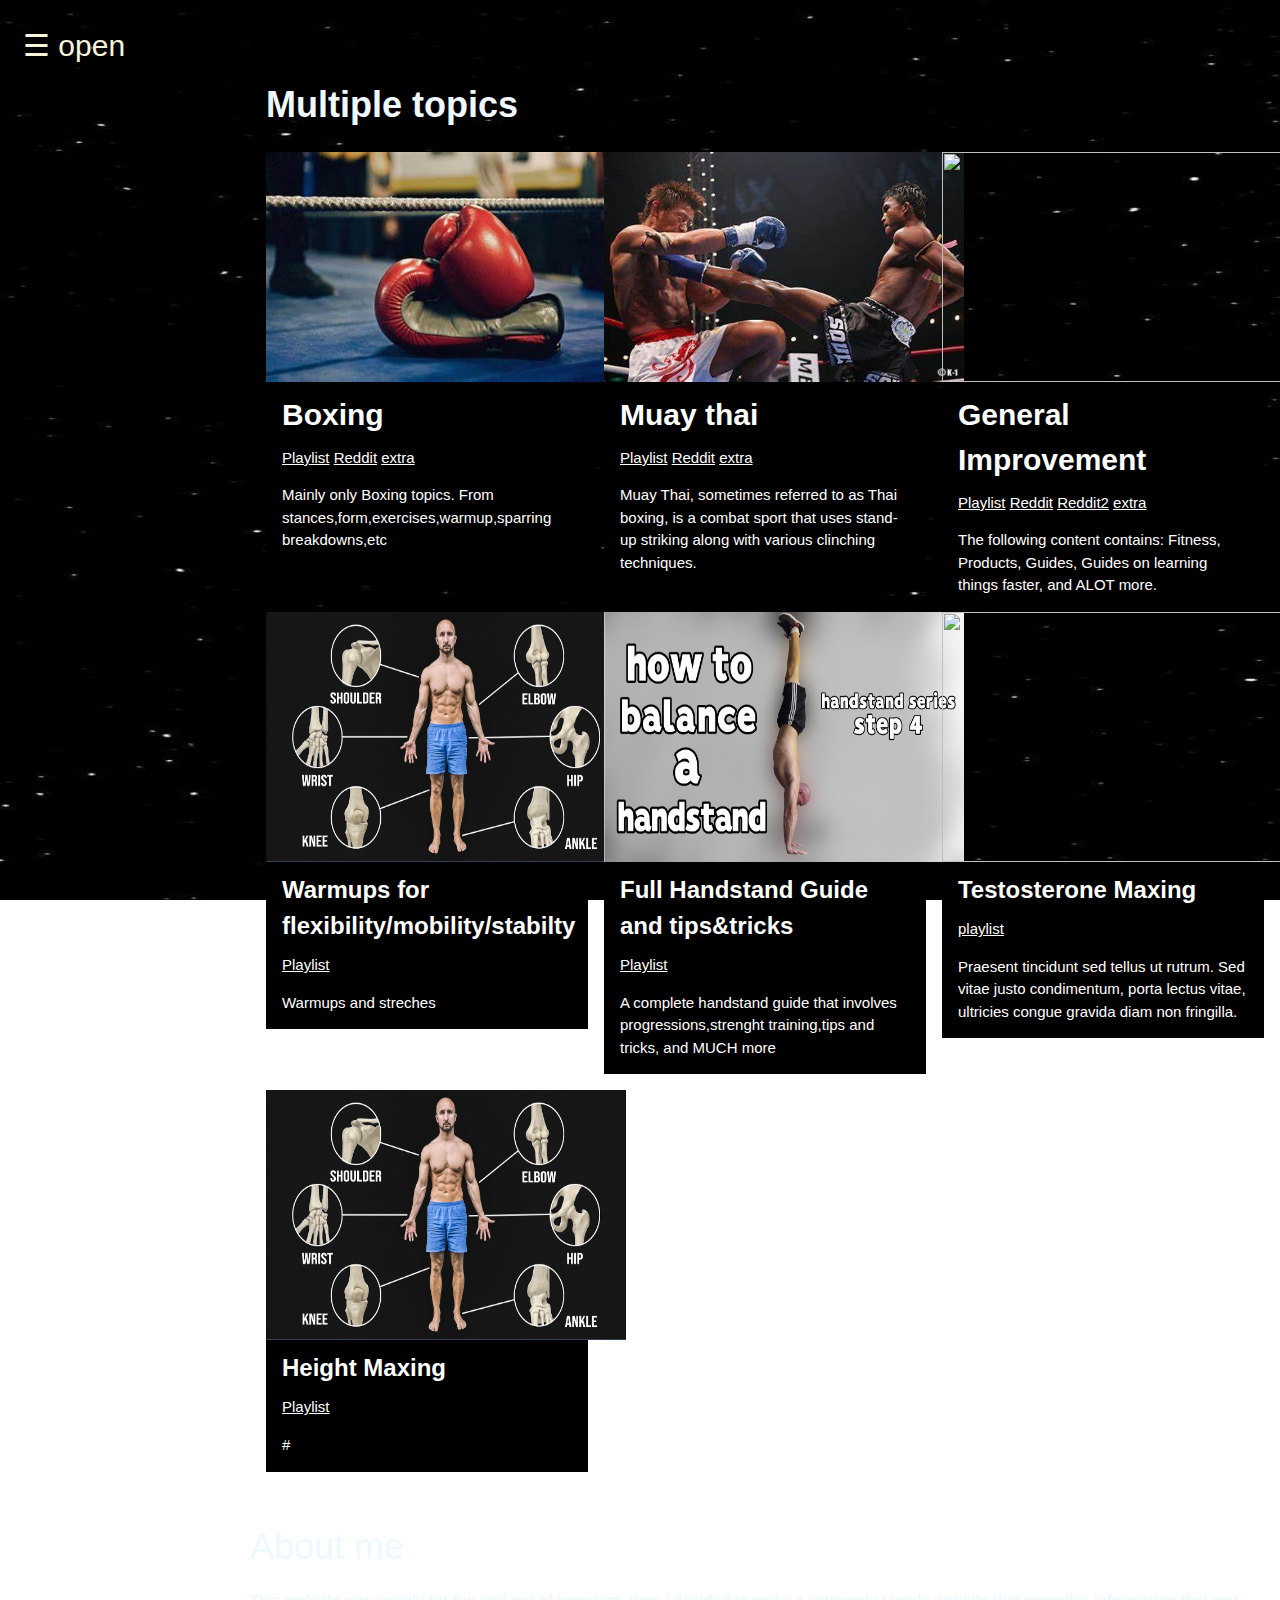
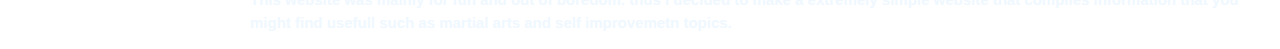
==== index.html @ 80f80098 "Initial commit" ====
<!DOCTYPE html>
<html>
<head>
  <meta name="viewport" content="width=device-width, initial-scale=1">
  <link rel="stylesheet" href="styles.css">
  <link rel="stylesheet" href="https://www.w3schools.com/w3css/4/w3.css">
  <link rel="stylesheet" href="https://fonts.googleapis.com/css?family=Raleway">
  <link rel="stylesheet" href="https://cdnjs.cloudflare.com/ajax/libs/font-awesome/4.7.0/css/font-awesome.min.css">
<style>

</style>


<div id="mySidenav" class="sidenav">
  <a href="javascript:void(0)" class="closebtn" onclick="closeNav()">&times;</a>
  <a href="#">Home</a>
  <a href="#About">About</a>
  <a href="#">#</a>
  <a href="#">Settings</a> 
  
  <br><br><br><br><br><br><br><br><br><br><br><br><br><br><br><br>

  <div style="background-color: grey;  height: 1px;"><br></div>
  <div>
    <br>
    <div class="social">
    <a href="https://www.facebook.com/rievyren.celdran.1" class="fa fa-facebook-official w3-hover-opacity" target="_blank" style="color: aliceblue;">Facebook</a>
    <a href="https://instagram.com" class="fa fa-instagram w3-hover-opacity" target="_blank" style="color: aliceblue;">Instagram</a>
    <a href="https://twitter.com" class="fa fa-twitter w3-hover-opacity" target="_blank" style="color: aliceblue;">twitter</a>
    </div>
  </div>
</div>

<br>
<span style="font-size: 30px; cursor: pointer; padding: 23px; color: beige;" onclick="openNav()">&#9776; open</span>

<div class="w3-main" style="margin-left:250px">
  <!-- Header -->
  <header id="portfolio">
    <div class="w3-container">
    <h1 style="color: aliceblue; padding-bottom: 10px;"><b>Multiple topics</b></h1>
  </header>
  
  <!-- First Photo Grid-->
  <div class="w3-row-padding">
    <div class="w3-third w3-container w3-margin-bottom">
      <img src="/img/boxing.jpeg" alt="Boxing img" style="height: 230px; width: 360px;" class="w3-hover-opacity">
      <div class="w3-container w3-black">
        <h2><b>Boxing</b></h2>
        <a href="https://youtube.com/playlist?list=PL9ORzxZNm5FoKcpaF5XB1f80dmS1sC26C&si=0n3H38CCoGu0vku9" target="_blank">Playlist</a>
        <a href="https://www.reddit.com/r/amateur_boxing/comments/6ftn50/my_tips_to_beginners/" target="_blank">Reddit</a>
        <a href="https://www.mmahive.com/beginners-guide-to-boxing/" target="_blank">extra</a>
        <p>Mainly only Boxing topics. From stances,form,exercises,warmup,sparring breakdowns,etc</p>
      </div>
    </div>
    <div class="w3-third w3-container w3-margin-bottom">
      <img src="/img/buakaw1.jpeg" alt="Muay thai img" style="height: 230px; width: 360px;" class="w3-hover-opacity">
      <div class="w3-container w3-black">
        <h2><b>Muay thai</b></h2>
        <a href="https://youtube.com/playlist?list=PL9ORzxZNm5Fpl9Hr3iVUDvbIFBE2NrDPz&si=izQyXqXAxJ6Yet0K" target="_blank">Playlist</a>
        <a href="#">Reddit</a>
        <a href="#" target="_blank">extra</a>
        <p>Muay Thai, sometimes referred to as Thai boxing, is a combat sport that uses stand-up striking along with various clinching techniques.</p>
      </div>
    </div>
    <div class="w3-third w3-container">
      <img src="https://www.w3schools.com/w3images/nature.jpg" style="height: 230px; width: 360px;" class="w3-hover-opacity">
      <div class="w3-container w3-black">
        <h2><b>General Improvement</b></h2>
        <a href="https://youtube.com/playlist?list=PL9ORzxZNm5FrRuQIkbVlgdQANwBUv8nGI&si=wr2dxV19P7qXLBWV" target="_blank">Playlist</a>
        <a href="https://www.reddit.com/r/selfimprovement/comments/5tkqqz/the_more_ultimate_guide_to_selfimprovement/" target="_blank">Reddit</a>
        <a href="https://www.reddit.com/r/selfimprovement/comments/5jkgm7/the_ultimate_guide_to_selfimprovement/" target="_blank">Reddit2</a>
        <a href="https://www.mmahive.com/beginners-guide-to-boxing/" target="_blank">extra</a>
        <p>The following content contains: Fitness, Products, Guides, Guides on learning things faster, and ALOT more.</p>
      </div>
    </div>
  </div>
  
  <!-- Second Photo Grid-->
  <div class="w3-row-padding">
    <div class="w3-third w3-container w3-margin-bottom">
      <img src="/img/Warmups.jpeg" alt="warmup" style="height: 250px; width: 360px;" class="w3-hover-opacity">
      <div class="w3-container w3-black">
        <h3><b>Warmups for flexibility/mobility/stabilty</b></h3>
        <a href="https://youtube.com/playlist?list=PL9ORzxZNm5FqITWkSUi21CjT5TPgdDQ8n&si=ruPbyvmtQm-Ffp5R" target="_blank">Playlist</a>
        <p>Warmups and streches</p>
      </div>
    </div>
    <div class="w3-third w3-container w3-margin-bottom">
      <img src="/img/handstand.jpeg" alt="Norway" style="height: 250px; width: 360px; "class="w3-hover-opacity">
      <div class="w3-container w3-black">
        <h3><b>Full Handstand Guide and tips&tricks</b></h3>
        <a href= "https://youtube.com/playlist?list=PL9ORzxZNm5FpOZR2YdBoajX9hhMoPRTfV&si=80VHR8JKAX4QhV6s" target="_blank">Playlist</a>
        <p>A complete handstand guide that involves progressions,strenght training,tips and tricks, and MUCH more</p>
      </div>
    </div>
    <div class="w3-third w3-container">
      <img src="https://www.w3schools.com/w3images/p3.jpg" style="height: 250px; width: 360px; " class="w3-hover-opacity">
      <div class="w3-container w3-black">
        <h3><b>Testosterone Maxing</b></h3>
        <a href="#">playlist</a>
        <p>Praesent tincidunt sed tellus ut rutrum. Sed vitae justo condimentum, porta lectus vitae, ultricies congue gravida diam non fringilla.</p>
      </div>
    </div>
  </div>

  <div class="w3-row-padding">
    <div class="w3-third w3-container w3-margin-bottom">
      <img src="/img/Warmups.jpeg" alt="warmup" style="height: 250px; width: 360px;" class="w3-hover-opacity">
      <div class="w3-container w3-black">
        <h3><b>Height Maxing</b></h3>
        <a href="https://youtube.com/playlist?list=PL9ORzxZNm5FqITWkSUi21CjT5TPgdDQ8n&si=ruPbyvmtQm-Ffp5R" target="_blank">Playlist</a>
        <p>#</p>
    </div>
  </div>
</div>
<div style="color: aliceblue;"> 
  <br>
</a><h1 id="About">About me</h1>
<p><b>This website was mainly for fun and out of boredom. thus i decided to make a extremely simple website that compiles information that you might find usefull such as martial arts and self improvemetn topics.</b></p></div>
<script src="scripts.js"></script>

</body>
</html>
---- styles.css ----
body {
  font-family: "Lato", sans-serif;
  background-image: url('/img/star.jpeg');
  background-repeat: no-repeat;
  background-attachment: fixed;
  background-size: 100% 100%;
}

.sidenav {
  height: 100%;
  width: 0;
  position: fixed;
  z-index: 1;
  top: 0;
  left: 0;
  background-color: #111;
  overflow-x: hidden;
  transition: 0.5s;
  padding-top: 20px;
}

.sidenav a {
  padding: 8px 8px 8px 32px;
  text-decoration: none;
  font-size: 25px;
  color: #818181;
  display: block;
  transition: 0.3s;
}

.sidenav a:hover {
  color: #f1f1f1;
}

.sidenav .closebtn {
  position: absolute;
  top: 0;
  right: 0px;
  font-size: 36px;
}

@media screen and (max-height: 450px) {
  .sidenav {padding-top: 15px;}
  .sidenav a {font-size: 18px;}
}
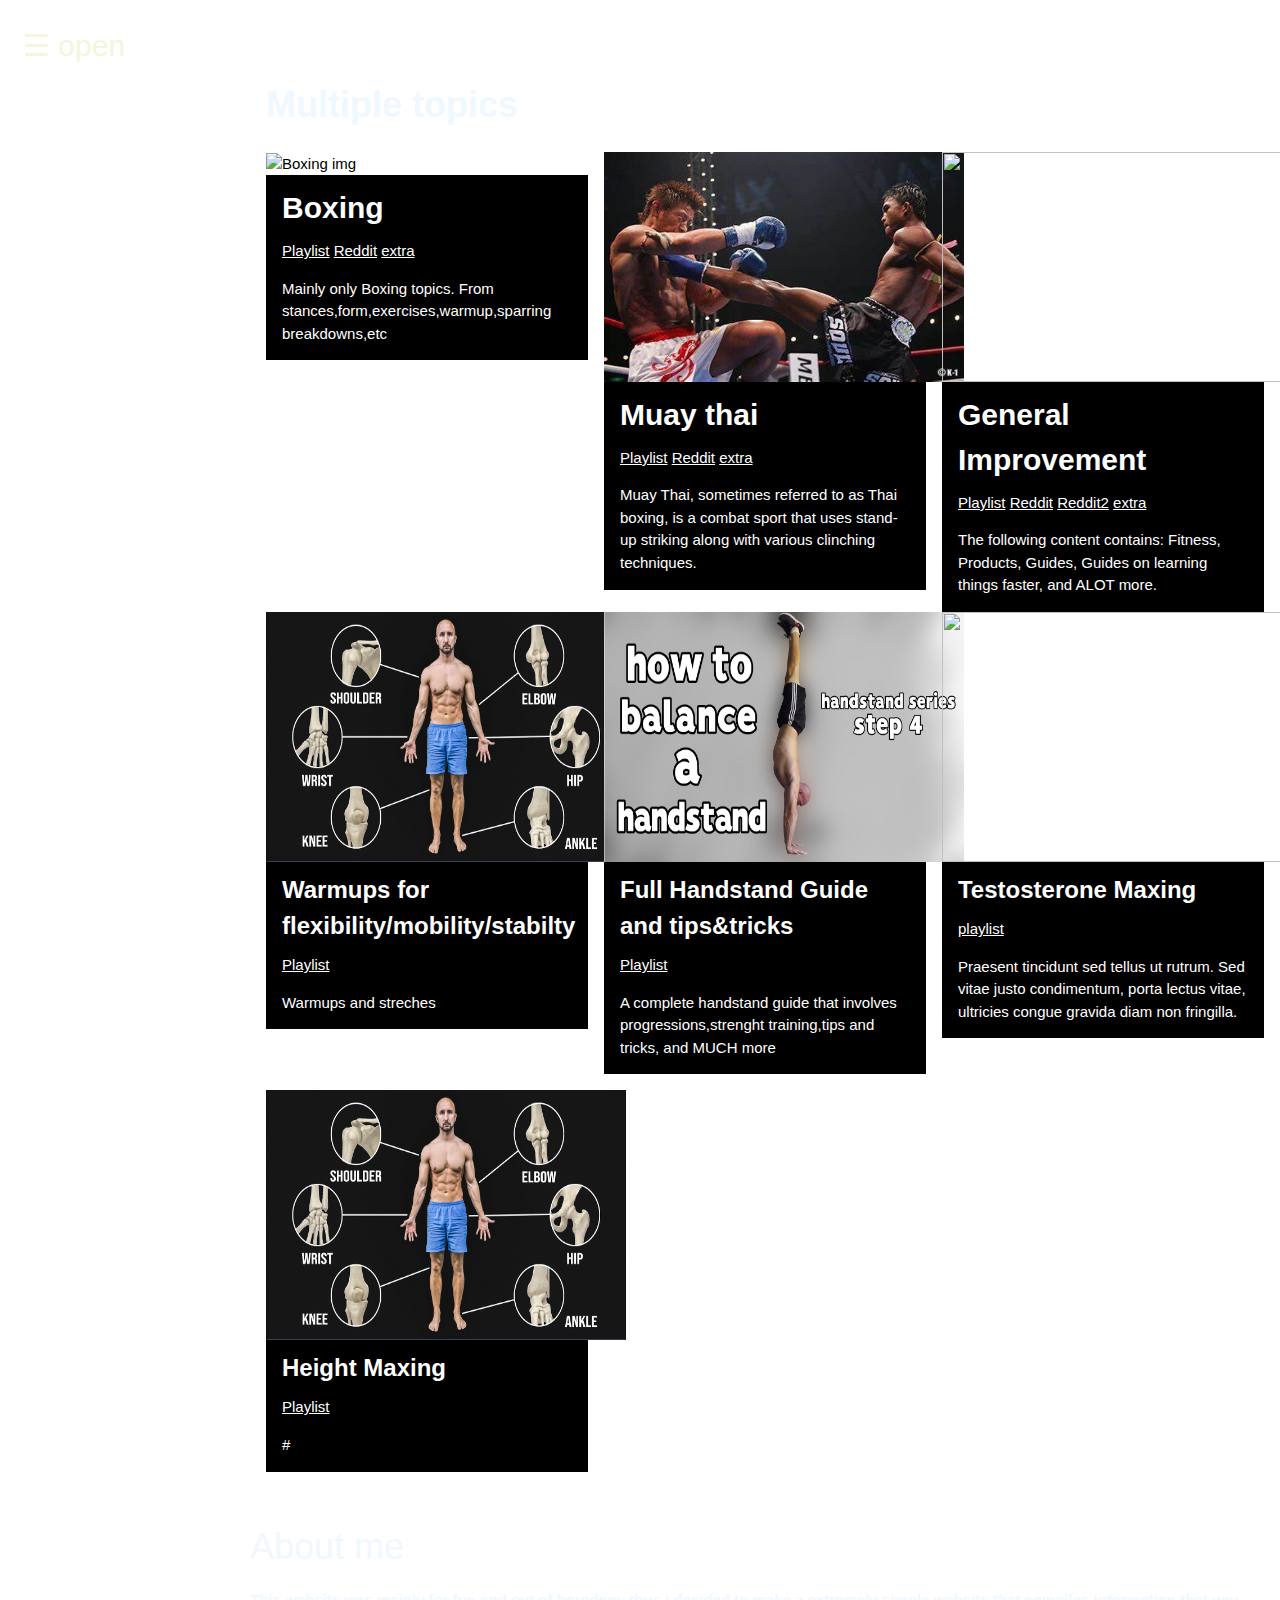
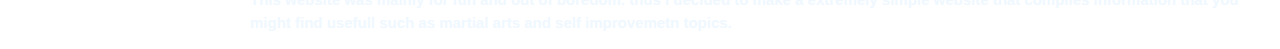
==== commit 97a28330: "Update index.html" ====
--- a/index.html
+++ b/index.html
@@ -44,7 +44,7 @@
   <!-- First Photo Grid-->
   <div class="w3-row-padding">
     <div class="w3-third w3-container w3-margin-bottom">
-      <img src="/img/boxing.jpeg" alt="Boxing img" style="height: 230px; width: 360px;" class="w3-hover-opacity">
+      <img src="/img/boxing.JPEG" alt="Boxing img" style="height: 230px; width: 360px;" class="w3-hover-opacity">
       <div class="w3-container w3-black">
         <h2><b>Boxing</b></h2>
         <a href="https://youtube.com/playlist?list=PL9ORzxZNm5FoKcpaF5XB1f80dmS1sC26C&si=0n3H38CCoGu0vku9" target="_blank">Playlist</a>
@@ -121,4 +121,4 @@
 <script src="scripts.js"></script>
 
 </body>
-</html>+</html>
--- a/styles.css
+++ b/styles.css
@@ -1,6 +1,6 @@
 body {
   font-family: "Lato", sans-serif;
-  background-image: url('/img/star.jpeg');
+  background-image: url('img/star.JPEG');
   background-repeat: no-repeat;
   background-attachment: fixed;
   background-size: 100% 100%;
@@ -42,4 +42,4 @@
 @media screen and (max-height: 450px) {
   .sidenav {padding-top: 15px;}
   .sidenav a {font-size: 18px;}
-}+}
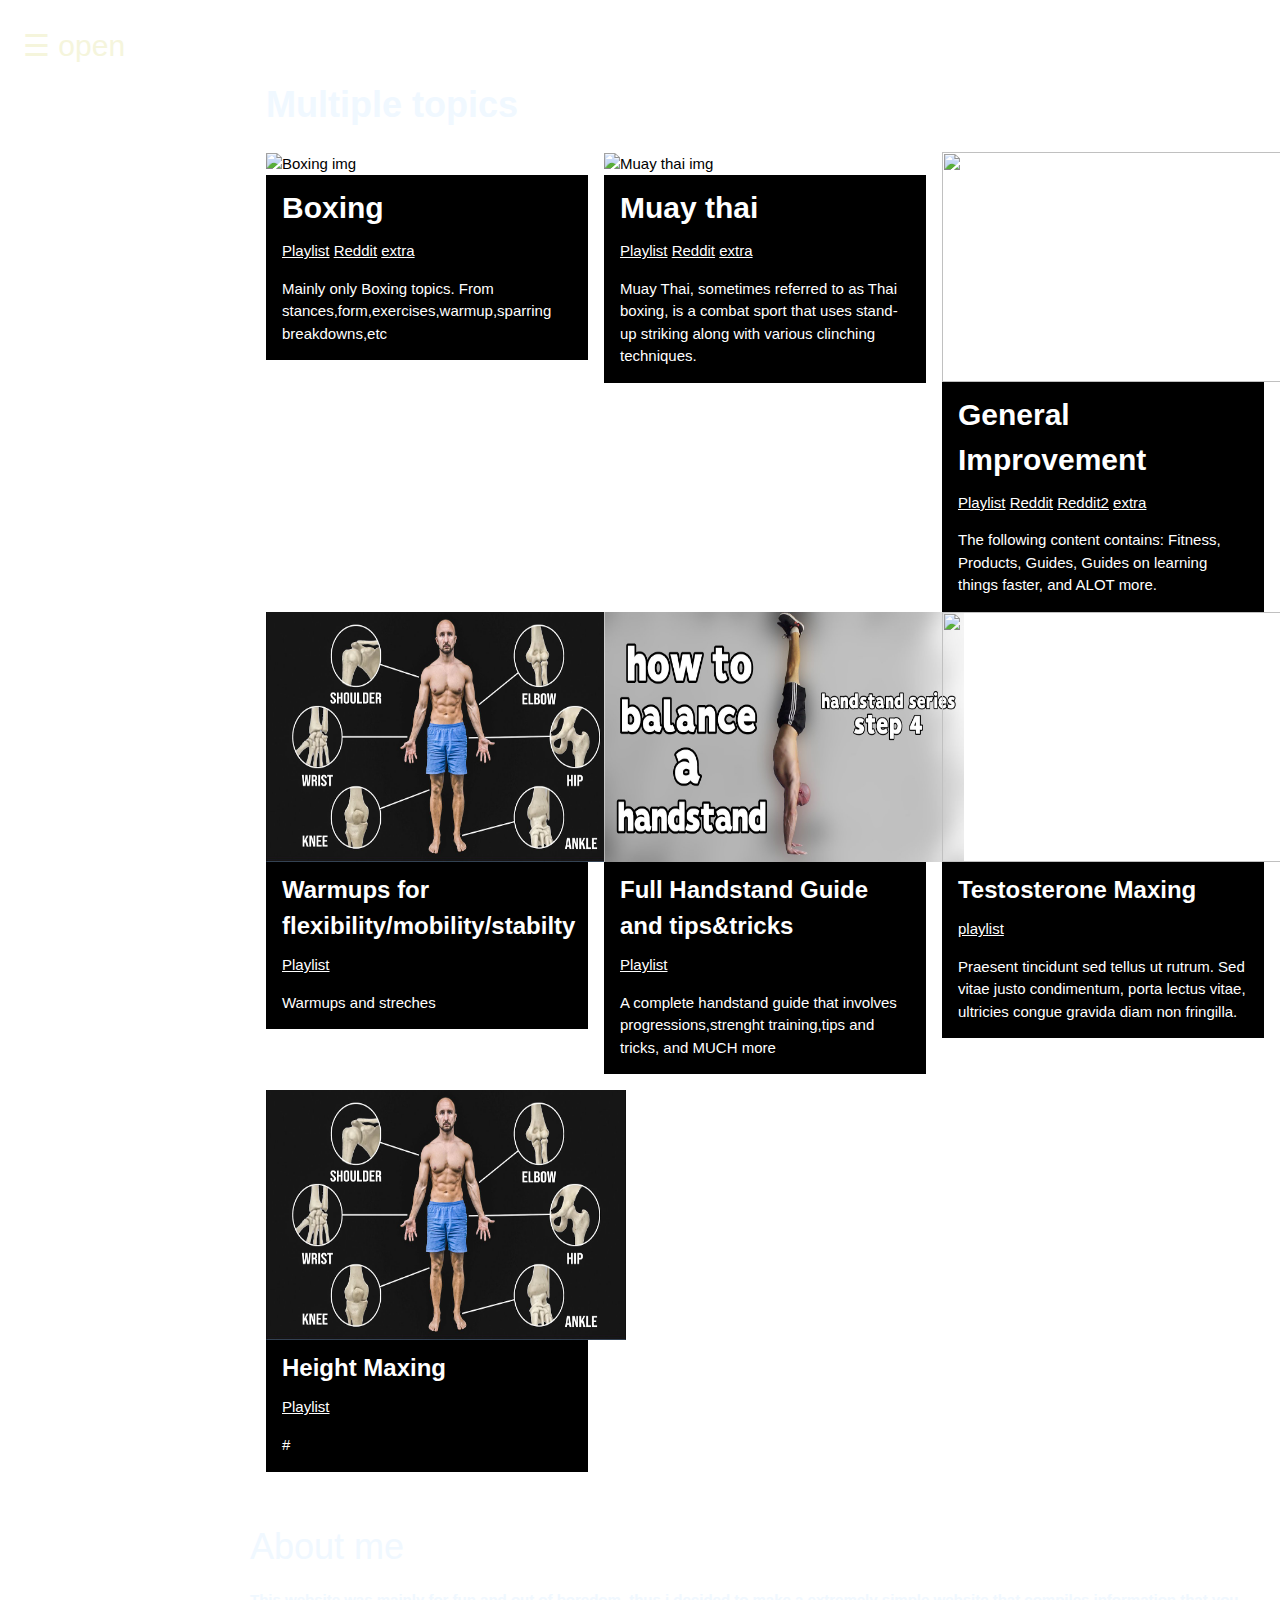
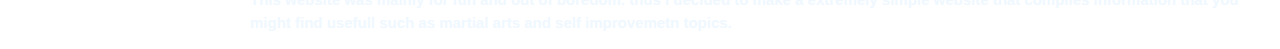
==== commit bb9944cd: "Update index.html" ====
--- a/index.html
+++ b/index.html
@@ -44,7 +44,7 @@
   <!-- First Photo Grid-->
   <div class="w3-row-padding">
     <div class="w3-third w3-container w3-margin-bottom">
-      <img src="/img/boxing.JPEG" alt="Boxing img" style="height: 230px; width: 360px;" class="w3-hover-opacity">
+      <img src="img/boxing.JPEG" alt="Boxing img" style="height: 230px; width: 360px;" class="w3-hover-opacity">
       <div class="w3-container w3-black">
         <h2><b>Boxing</b></h2>
         <a href="https://youtube.com/playlist?list=PL9ORzxZNm5FoKcpaF5XB1f80dmS1sC26C&si=0n3H38CCoGu0vku9" target="_blank">Playlist</a>
@@ -54,7 +54,7 @@
       </div>
     </div>
     <div class="w3-third w3-container w3-margin-bottom">
-      <img src="/img/buakaw1.jpeg" alt="Muay thai img" style="height: 230px; width: 360px;" class="w3-hover-opacity">
+      <img src="img/buakaw1.JPEG" alt="Muay thai img" style="height: 230px; width: 360px;" class="w3-hover-opacity">
       <div class="w3-container w3-black">
         <h2><b>Muay thai</b></h2>
         <a href="https://youtube.com/playlist?list=PL9ORzxZNm5Fpl9Hr3iVUDvbIFBE2NrDPz&si=izQyXqXAxJ6Yet0K" target="_blank">Playlist</a>
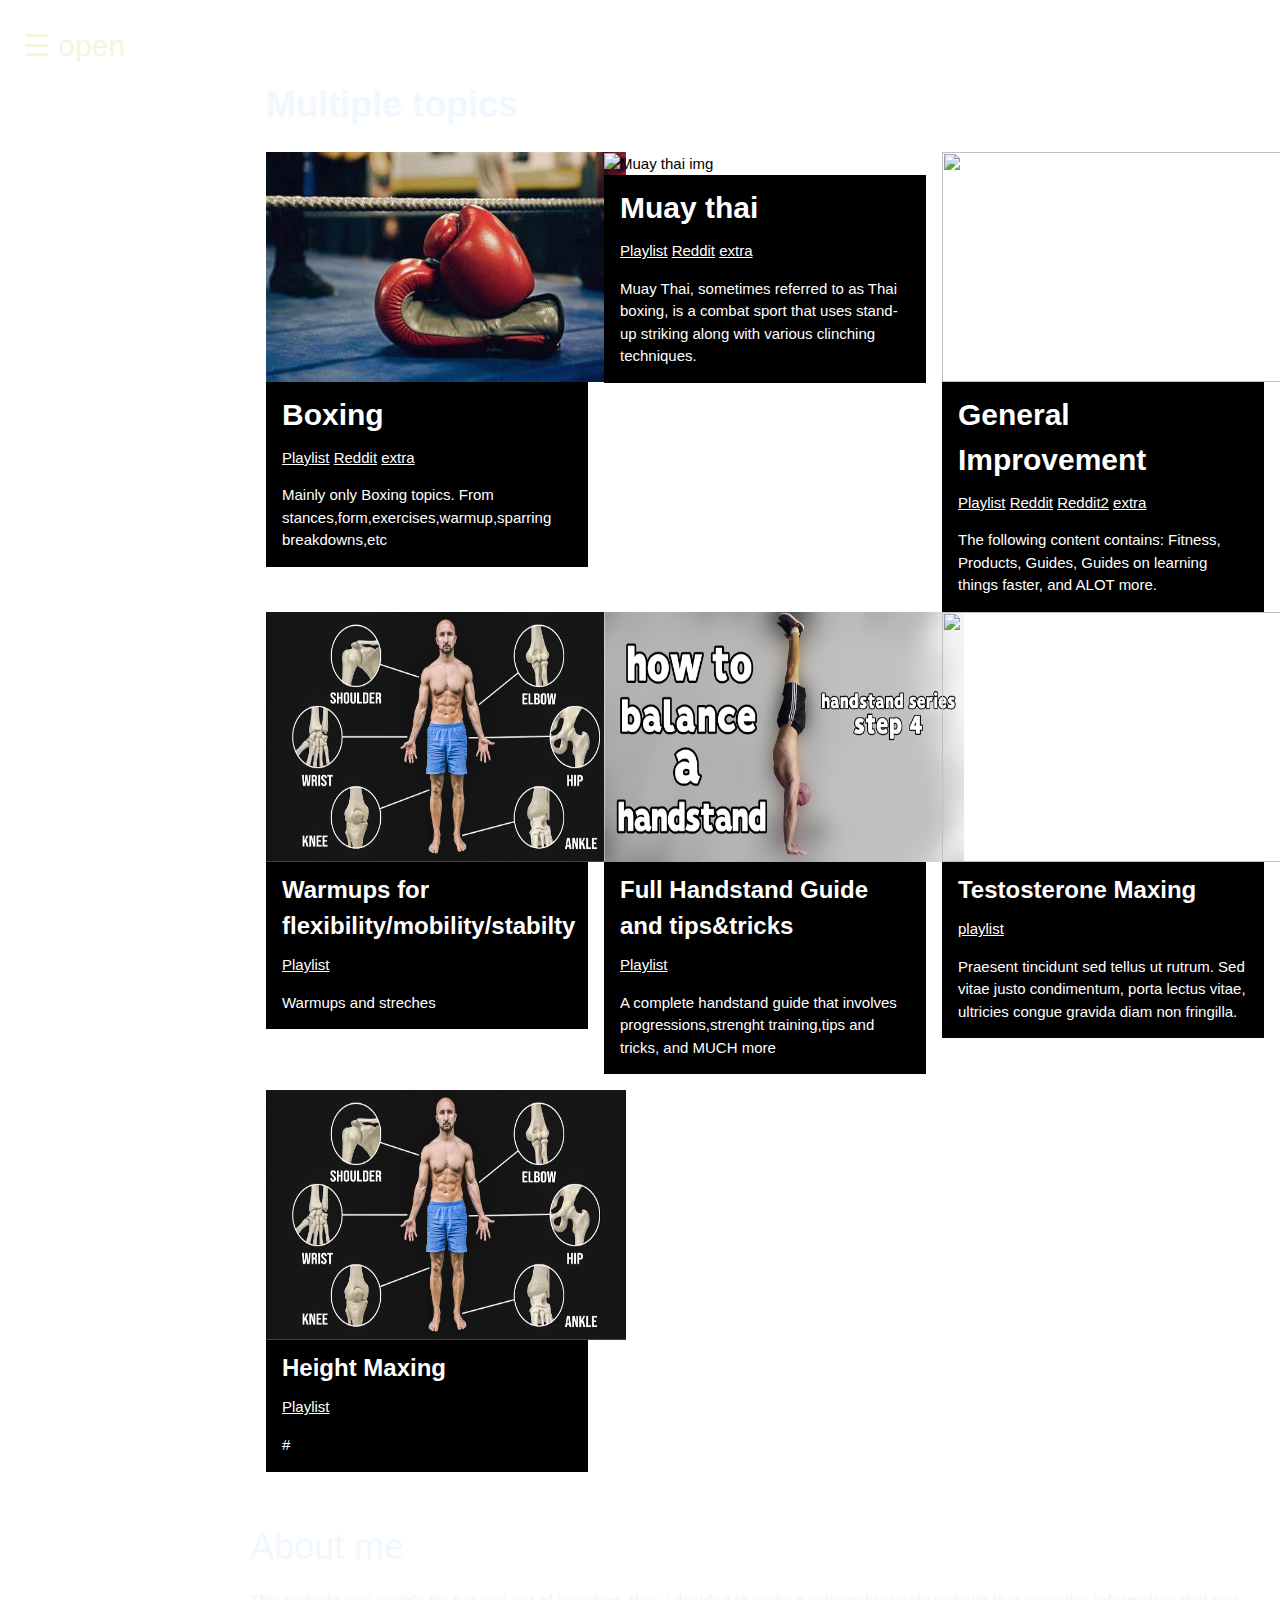
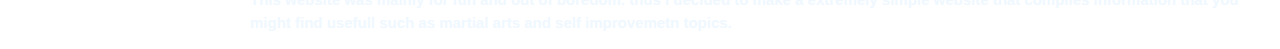
==== commit 53d6df7c: "Update index.html" ====
--- a/index.html
+++ b/index.html
@@ -44,7 +44,7 @@
   <!-- First Photo Grid-->
   <div class="w3-row-padding">
     <div class="w3-third w3-container w3-margin-bottom">
-      <img src="img/boxing.JPEG" alt="Boxing img" style="height: 230px; width: 360px;" class="w3-hover-opacity">
+      <img src="img/boxing.jpeg" alt="Boxing img" style="height: 230px; width: 360px;" class="w3-hover-opacity">
       <div class="w3-container w3-black">
         <h2><b>Boxing</b></h2>
         <a href="https://youtube.com/playlist?list=PL9ORzxZNm5FoKcpaF5XB1f80dmS1sC26C&si=0n3H38CCoGu0vku9" target="_blank">Playlist</a>
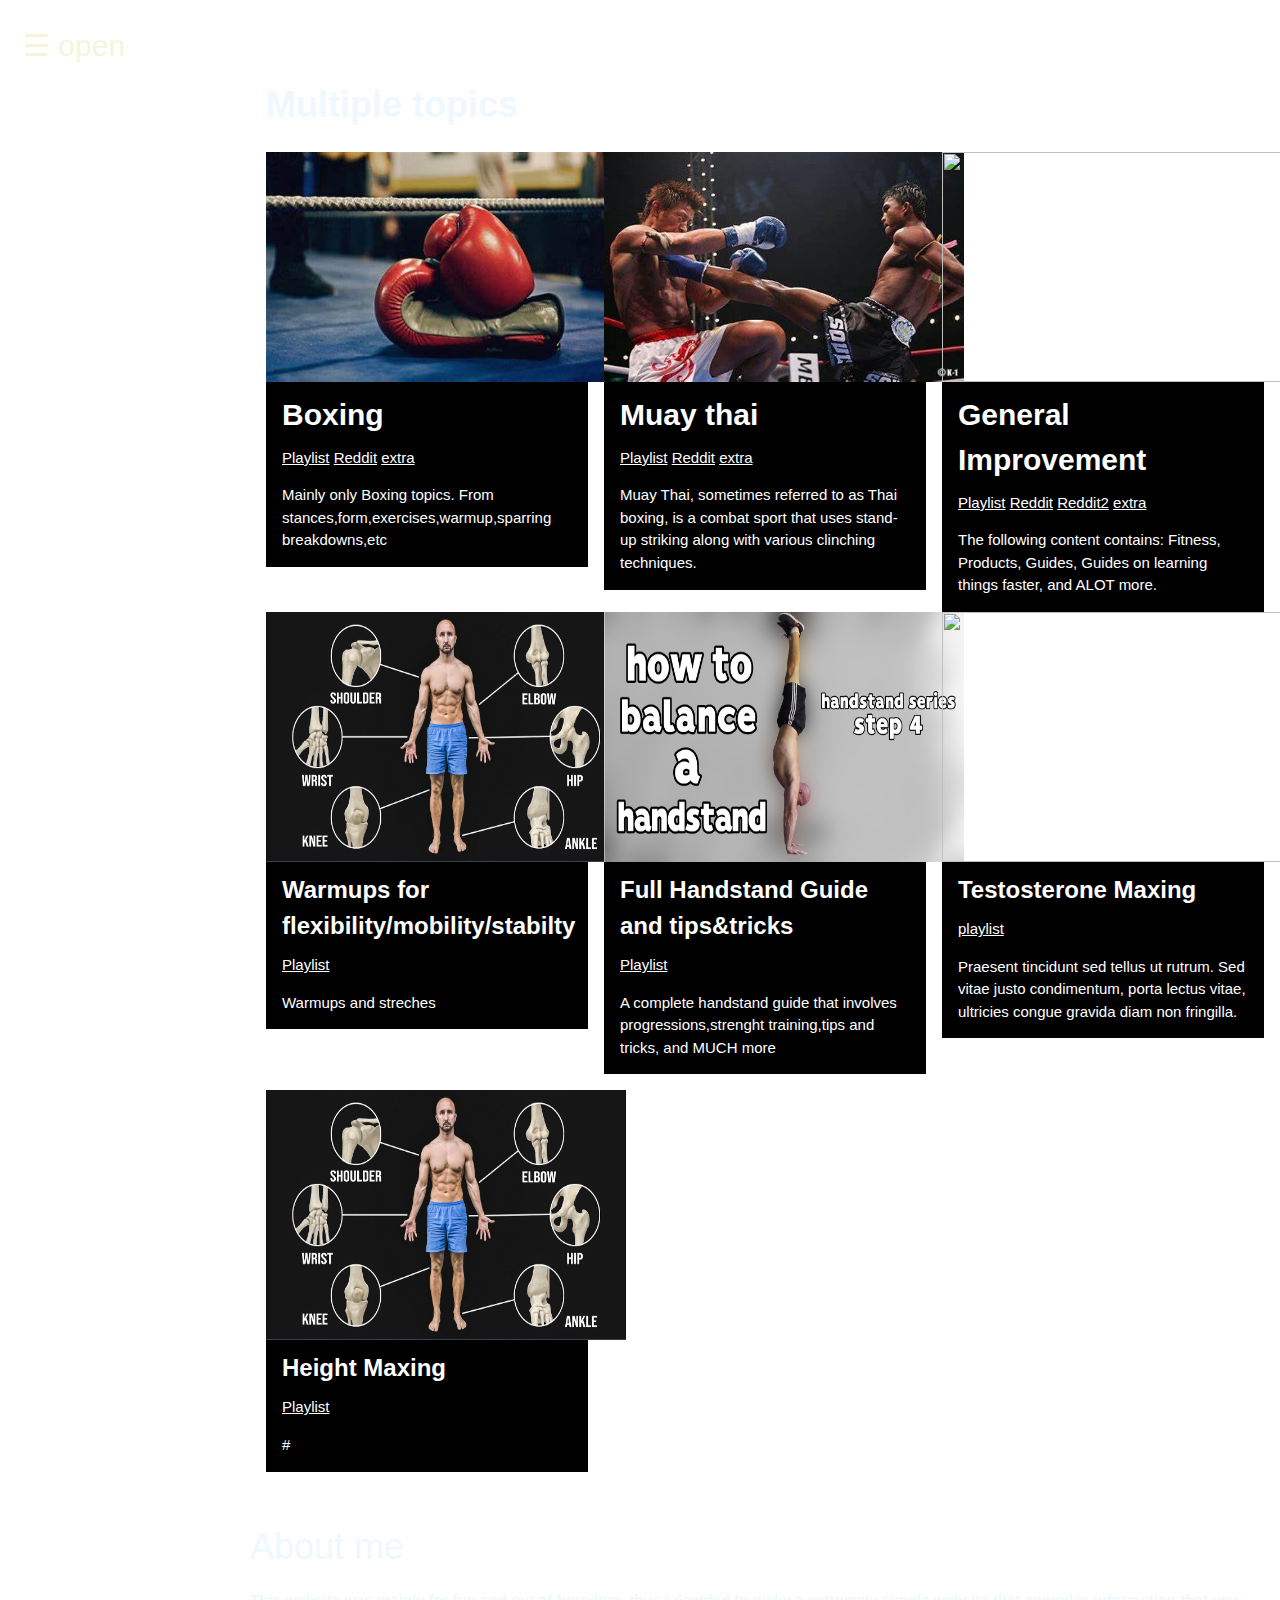
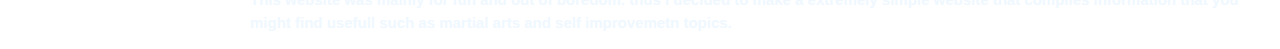
==== commit e5ed6379: "Update index.html" ====
--- a/index.html
+++ b/index.html
@@ -54,7 +54,7 @@
       </div>
     </div>
     <div class="w3-third w3-container w3-margin-bottom">
-      <img src="img/buakaw1.JPEG" alt="Muay thai img" style="height: 230px; width: 360px;" class="w3-hover-opacity">
+      <img src="img/buakaw1.jpeg" alt="Muay thai img" style="height: 230px; width: 360px;" class="w3-hover-opacity">
       <div class="w3-container w3-black">
         <h2><b>Muay thai</b></h2>
         <a href="https://youtube.com/playlist?list=PL9ORzxZNm5Fpl9Hr3iVUDvbIFBE2NrDPz&si=izQyXqXAxJ6Yet0K" target="_blank">Playlist</a>
@@ -79,7 +79,7 @@
   <!-- Second Photo Grid-->
   <div class="w3-row-padding">
     <div class="w3-third w3-container w3-margin-bottom">
-      <img src="/img/Warmups.jpeg" alt="warmup" style="height: 250px; width: 360px;" class="w3-hover-opacity">
+      <img src="img/Warmups.jpeg" alt="warmup" style="height: 250px; width: 360px;" class="w3-hover-opacity">
       <div class="w3-container w3-black">
         <h3><b>Warmups for flexibility/mobility/stabilty</b></h3>
         <a href="https://youtube.com/playlist?list=PL9ORzxZNm5FqITWkSUi21CjT5TPgdDQ8n&si=ruPbyvmtQm-Ffp5R" target="_blank">Playlist</a>
@@ -87,7 +87,7 @@
       </div>
     </div>
     <div class="w3-third w3-container w3-margin-bottom">
-      <img src="/img/handstand.jpeg" alt="Norway" style="height: 250px; width: 360px; "class="w3-hover-opacity">
+      <img src="img/handstand.jpeg" alt="Norway" style="height: 250px; width: 360px; "class="w3-hover-opacity">
       <div class="w3-container w3-black">
         <h3><b>Full Handstand Guide and tips&tricks</b></h3>
         <a href= "https://youtube.com/playlist?list=PL9ORzxZNm5FpOZR2YdBoajX9hhMoPRTfV&si=80VHR8JKAX4QhV6s" target="_blank">Playlist</a>
@@ -106,7 +106,7 @@
 
   <div class="w3-row-padding">
     <div class="w3-third w3-container w3-margin-bottom">
-      <img src="/img/Warmups.jpeg" alt="warmup" style="height: 250px; width: 360px;" class="w3-hover-opacity">
+      <img src="img/Warmups.jpeg" alt="warmup" style="height: 250px; width: 360px;" class="w3-hover-opacity">
       <div class="w3-container w3-black">
         <h3><b>Height Maxing</b></h3>
         <a href="https://youtube.com/playlist?list=PL9ORzxZNm5FqITWkSUi21CjT5TPgdDQ8n&si=ruPbyvmtQm-Ffp5R" target="_blank">Playlist</a>
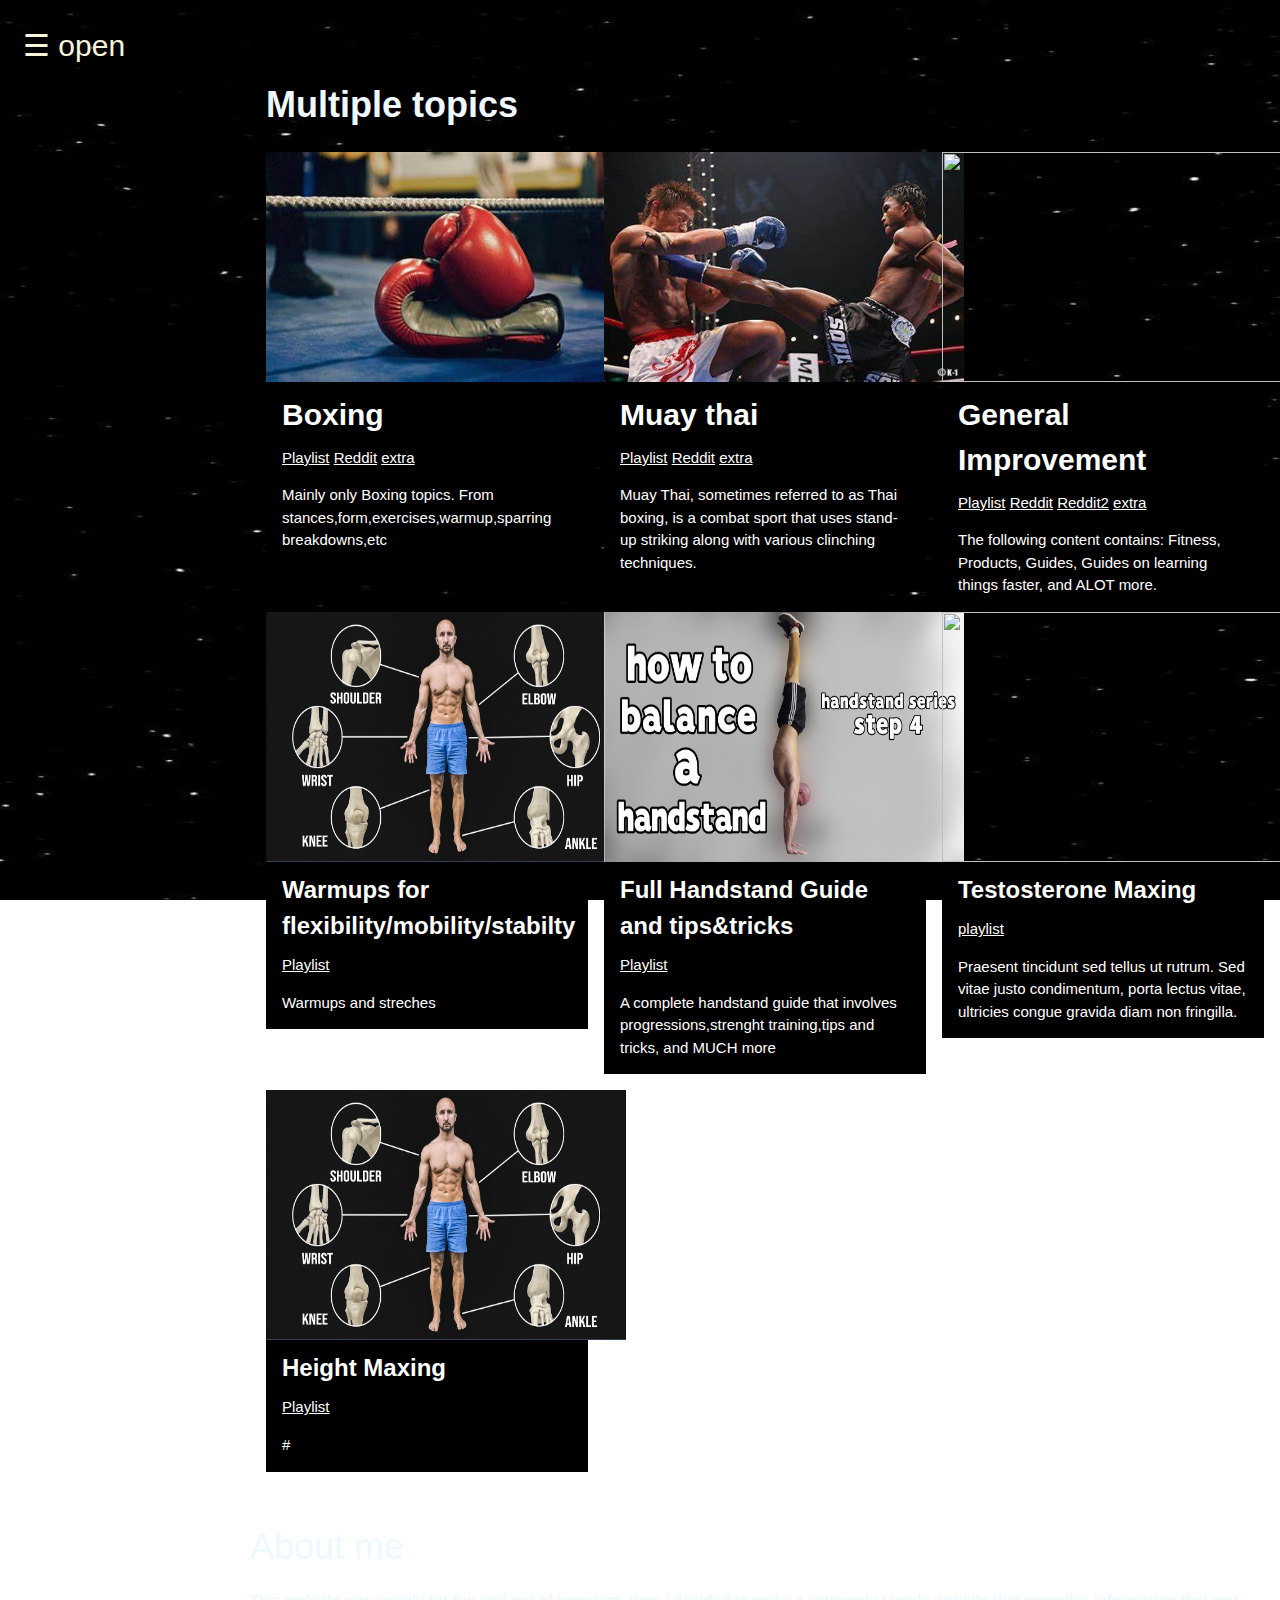
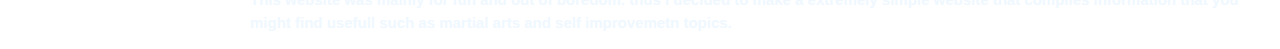
==== commit 408bede7: "Update index.html" ====
--- a/index.html
+++ b/index.html
@@ -1,6 +1,7 @@
 <!DOCTYPE html>
 <html>
 <head>
+  <title>Self Improvement Topics</title>
   <meta name="viewport" content="width=device-width, initial-scale=1">
   <link rel="stylesheet" href="styles.css">
   <link rel="stylesheet" href="https://www.w3schools.com/w3css/4/w3.css">
--- a/styles.css
+++ b/styles.css
@@ -1,6 +1,6 @@
 body {
   font-family: "Lato", sans-serif;
-  background-image: url('img/star.JPEG');
+  background-image: url('img/star.jpeg');
   background-repeat: no-repeat;
   background-attachment: fixed;
   background-size: 100% 100%;
